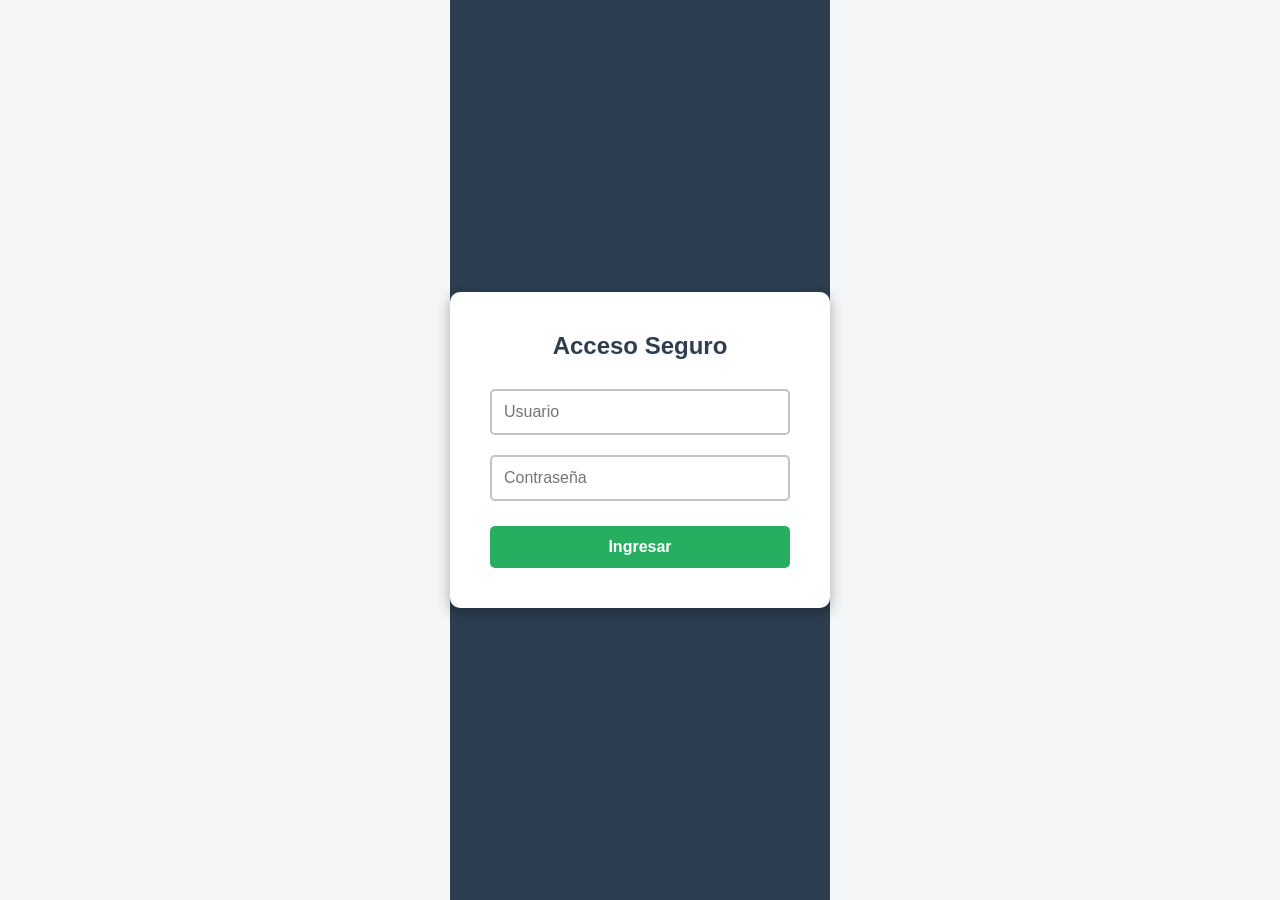
==== admin.html @ df9863d2 "Conectando mi carpeta local por consola" ====
<!DOCTYPE html>
<html lang="es">
<head>
    <meta charset="UTF-8">
    <title>Bingo Virtual - Administrador</title>
    <link rel="stylesheet" href="estilos.css">
    
    <style>
        body { margin: 0; padding: 0; font-family: Arial, sans-serif; background-color: #f4f6f7; }
        
        #pantalla-login { 
            display: flex; flex-direction: column; align-items: center; justify-content: center; 
            height: 100vh; background-color: #2c3e50; 
        }
        .caja-login { 
            background: white; padding: 40px; border-radius: 10px; 
            box-shadow: 0 4px 15px rgba(0,0,0,0.3); text-align: center; width: 300px; 
        }
        .caja-login input { 
            width: 100%; padding: 12px; margin: 10px 0; border: 2px solid #bdc3c7; 
            border-radius: 5px; box-sizing: border-box; font-size: 16px; 
        }
        .caja-login button { 
            width: 100%; padding: 12px; background-color: #27ae60; color: white; 
            border: none; border-radius: 5px; font-weight: bold; font-size: 16px; 
            cursor: pointer; margin-top: 15px; 
        }
        .caja-login button:hover { background-color: #2ecc71; }

        #pantalla-menu { 
            display: none; height: 100vh; position: relative; background-color: #ecf0f1; 
        }
        .btn-cerrar-sesion { 
            position: absolute; top: 20px; right: 20px; background-color: #e74c3c; 
            color: white; padding: 10px 20px; border: none; border-radius: 5px; 
            font-weight: bold; cursor: pointer; font-size: 14px;
        }
        .btn-cerrar-sesion:hover { background-color: #c0392b; }
        
        .contenedor-botones-medio { 
            display: flex; flex-direction: column; align-items: center; justify-content: center; height: 100%; gap: 20px; 
        }
        .btn-menu { 
            background-color: #3498db; color: white; padding: 15px 30px; 
            font-size: 1.2em; font-weight: bold; border: none; border-radius: 8px; cursor: pointer; width: 300px; transition: 0.2s; 
        }
        .btn-menu:hover { background-color: #2980b9; transform: scale(1.05); }
        .btn-juego { background-color: #27ae60; }
        .btn-juego:hover { background-color: #219653; }
        
        #pantalla-admin { display: none; padding: 20px; position: relative; }
        .btn-volver { 
            position: absolute; top: 20px; left: 20px; background-color: #95a5a6; 
            color: white; padding: 10px 20px; border: none; border-radius: 5px; font-weight: bold; cursor: pointer; 
        }
        .btn-volver:hover { background-color: #7f8c8d; }

        #pantalla-accesos { display: none; padding: 20px; position: relative; min-height: 100vh; }
        .btn-agregar-jugador {
            background: #27ae60; color: white; border: none; padding: 15px 30px; 
            font-size: 1.2em; border-radius: 8px; cursor: pointer; font-weight: bold;
            box-shadow: 0 4px 6px rgba(0,0,0,0.1); transition: 0.2s;
        }
        .btn-agregar-jugador:hover { background: #219653; transform: translateY(-2px); }
        
        .cuadro-jugador {
            background: white; padding: 20px; border-radius: 8px; 
            box-shadow: 0 2px 5px rgba(0,0,0,0.1); text-align: center; 
            min-width: 120px; border-top: 5px solid #3498db;
        }

        #pantalla-nuevo-pase { 
            display: none; flex-direction: column; align-items: center; justify-content: center;
            min-height: 100vh; background-color: #2c3e50;
        }
    </style>
</head>
<body>

    <div id="pantalla-login">
        <div class="caja-login">
            <h2 style="color: #2c3e50; margin-top: 0;">Acceso Seguro</h2>
            <input type="text" id="input-usuario" placeholder="Usuario">
            <input type="password" id="input-clave" placeholder="Contraseña">
            <button onclick="verificarLogin()">Ingresar</button>
            <p id="mensaje-error" style="color: #e74c3c; display: none; font-weight: bold; font-size: 0.9em; margin-top: 15px;">❌ Usuario o contraseña incorrectos</p>
        </div>
    </div>

    <div id="pantalla-menu">
        <button class="btn-cerrar-sesion" onclick="cerrarSesion()">Cerrar Sesión</button>
        <div class="contenedor-botones-medio">
            <h1 style="color: #2c3e50; margin-bottom: 20px;">Panel de Administración</h1>
            <button class="btn-menu" onclick="irGenerarAccesos()">Generar Accesos</button>
            <button class="btn-menu btn-juego" onclick="comenzarJuego()">Comenzar Juego</button>
        </div>
    </div>

    <div id="pantalla-admin">
        <button class="btn-volver" onclick="volverAlMenuDesde('pantalla-admin')">⬅ Volver al Menú</button>
        <button class="btn-cerrar-sesion" onclick="cerrarSesion()">Cerrar Sesión</button>
        <h1 style="text-align: center; margin-top: 50px;">Control del Bingo</h1>
        <!-- NUEVO: SELECTOR DE MODO DE JUEGO -->
<div style="text-align: center; margin-bottom: 20px;">
    <label for="selector-modo" style="font-weight: bold; font-size: 1.2em; color: #2c3e50;">Modo de Juego:</label>
    <select id="selector-modo" style="padding: 10px; font-size: 1.1em; border-radius: 5px; border: 2px solid #bdc3c7; margin-left: 10px;">
        <option value="quina">Quina (Líneas normales)</option>
        <option value="quina_loca">Quina Loca (Centro bloqueado)</option>
        <option value="tabla_completa">Tabla Completa (Cartón lleno)</option>
    </select>
    <button onclick="cambiarModoJuego()" style="background: #8e44ad; color: white; border: none; padding: 10px 20px; font-size: 1.1em; border-radius: 5px; cursor: pointer; font-weight: bold; margin-left: 10px; transition: 0.2s;">Aplicar Modo</button>
</div>
       <div class="controles-admin" style="display: flex; justify-content: center; align-items: flex-start; margin-bottom: 20px; gap: 15px; flex-wrap: wrap;">
            
            <!-- NUEVA: TÓMBOLA AUTOMÁTICA -->
            <div style="display: flex; flex-direction: column; gap: 10px; padding-right: 15px; border-right: 2px solid #bdc3c7;">
                <button id="btn-toggle-tombola" class="btn-control" style="background: #f39c12; color: white;">Tómbola: APAGADA</button>
                <button id="btn-girar-tombola" class="btn-control" style="background: #8e44ad; color: white; display: none; font-size: 1.1em; font-weight: bold; box-shadow: 0 4px 6px rgba(0,0,0,0.2);">🎲 Extraer Bola</button>
            </div>

            <!-- Botones existentes -->
            <button id="btn-editar" class="btn-control btn-editar">Modo Edición: APAGADO</button>
            <button id="btn-reset" class="btn-control btn-reset">Reiniciar Partida</button>
        </div>
        
        <div id="tablero-admin" class="tablero-admin" style="margin: 0 auto;"></div>

        <!-- NUEVO: VISOR DE LA ÚLTIMA BOLA EXTRAÍDA -->
        <div style="text-align: center; margin-top: 30px; padding-bottom: 50px;">
            <h3 id="titulo-ultima-bola" style="color: #2c3e50; margin-bottom: 10px; display: none;">Última Bola Extraída:</h3>
            <div id="display-tombola" style="font-size: 6em; font-weight: 900; color: #e74c3c; text-shadow: 2px 2px 5px rgba(0,0,0,0.2); transition: transform 0.2s ease-in-out;"></div>
        </div>
    </div>

    <div id="pantalla-accesos">
        <button class="btn-volver" onclick="volverAlMenuDesde('pantalla-accesos')">⬅ Volver al Menú</button>
        <button class="btn-cerrar-sesion" onclick="cerrarSesion()">Cerrar Sesión</button>
        
        <h1 style="text-align: center; margin-top: 50px; color: #2c3e50;">Gestión de Jugadores</h1>
        
        <!-- BOTONES DE GESTIÓN -->
        <div style="text-align: center; margin-bottom: 30px; display: flex; justify-content: center; gap: 20px;">
            <button class="btn-agregar-jugador" onclick="crearNuevoJugador()">➕ Agregar Jugador</button>
            <button class="btn-agregar-jugador" style="background: #e74c3c;" onclick="borrarTodosLosPases()">🗑️ Borrar Todos</button>
        </div>

        <div id="lista-jugadores" style="display: flex; flex-wrap: wrap; gap: 15px; justify-content: center; max-width: 900px; margin: 0 auto;">
            <!-- Cuadros dinámicos -->
        </div>
    </div>

    <div id="pantalla-nuevo-pase">
        <div style="background: white; padding: 40px; border-radius: 10px; text-align: center; box-shadow: 0 4px 15px rgba(0,0,0,0.5);">
            <h2 style="margin-top: 0; color: #2c3e50;">Entrada Generada</h2>
            <img id="imagen-qr" src="" alt="Código QR" style="width: 250px; height: 250px; border: 2px solid #ecf0f1; border-radius: 10px; margin: 20px 0;">
            <h3 style="margin: 0; color: #7f8c8d;">Código Manual:</h3>
            <p id="texto-codigo" style="font-size: 2.5em; font-weight: bold; margin: 10px 0; color: #e74c3c; letter-spacing: 2px;">XXXXXX</p>
            <button onclick="volverAListaJugadores()" style="background: #3498db; color: white; border: none; padding: 12px 25px; font-size: 1.1em; border-radius: 5px; cursor: pointer; font-weight: bold; width: 100%; margin-top: 20px;">⬅ Atrás</button>
        </div>
    </div>

    <script>
        let contadorJugadores = 0;


        // --- NUEVO: Soporte para la tecla Enter en el login ---
document.getElementById('input-usuario').addEventListener('keypress', function(event) {
    if (event.key === 'Enter') verificarLogin();
});

document.getElementById('input-clave').addEventListener('keypress', function(event) {
    if (event.key === 'Enter') verificarLogin();
});

        // --- NUEVA LÓGICA DE SESIÓN SEGURA ---
        function verificarLogin() {
            const usuario = document.getElementById('input-usuario').value;
            const clave = document.getElementById('input-clave').value;
            if (usuario === "Usuario1" && clave === "Usuario2") {
                // Guardamos la sesión temporalmente en el navegador
                sessionStorage.setItem("adminLogueado", "true");
                
                document.getElementById('pantalla-login').style.display = "none";
                document.getElementById('pantalla-menu').style.display = "block";
                document.getElementById('mensaje-error').style.display = "none";
            } else {
                document.getElementById('mensaje-error').style.display = "block";
            }
        }

        function cerrarSesion() {
            // Destruimos la sesión por completo
            sessionStorage.removeItem("adminLogueado");
            
            document.getElementById('pantalla-menu').style.display = "none";
            document.getElementById('pantalla-admin').style.display = "none";
            document.getElementById('pantalla-accesos').style.display = "none";
            document.getElementById('pantalla-nuevo-pase').style.display = "none";
            
            document.getElementById('input-usuario').value = "";
            document.getElementById('input-clave').value = "";
            document.getElementById('pantalla-login').style.display = "flex";
        }

        function volverAlMenuDesde(pantallaActual) {
            document.getElementById(pantallaActual).style.display = "none";
            document.getElementById('pantalla-menu').style.display = "block";
            sessionStorage.setItem("pantallaActual", "pantalla-menu"); // Guarda que volvió al menú
        }

        function irGenerarAccesos() {
            document.getElementById('pantalla-menu').style.display = "none";
            document.getElementById('pantalla-accesos').style.display = "block";
            sessionStorage.setItem("pantallaActual", "pantalla-accesos"); // Guarda que entró a pases
        }

        function comenzarJuego() {
            document.getElementById('pantalla-menu').style.display = "none";
            document.getElementById('pantalla-admin').style.display = "block";
            sessionStorage.setItem("pantallaActual", "pantalla-admin"); // Guarda que entró al tablero
        }

        // --- RECUPERAR DATOS Y PANTALLA AL RECARGAR (F5) ---
        window.onload = async function() {
            if (sessionStorage.getItem("adminLogueado") === "true") {
                document.getElementById('pantalla-login').style.display = "none";
                
                const pantallaGuardada = sessionStorage.getItem("pantallaActual") || "pantalla-menu";
                
                document.getElementById('pantalla-menu').style.display = "none";
                document.getElementById('pantalla-admin').style.display = "none";
                document.getElementById('pantalla-accesos').style.display = "none";
                document.getElementById('pantalla-nuevo-pase').style.display = "none";
                
                document.getElementById(pantallaGuardada).style.display = "block";
                
                try {
                    // 1. Recuperar el estado de las bolas sacadas
                    const respuestaEstado = await fetch('https://bingo-servidor-djow.onrender.com/estado');
                    const datosEstado = await respuestaEstado.json();
                    
                    document.getElementById('selector-modo').value = datosEstado.modo;
                    
                    // Usamos un pequeño retraso (100ms) para garantizar que los botones ya existen antes de pintarlos
                    setTimeout(() => {
                        const botonesBola = document.querySelectorAll('.btn-bola');
                        datosEstado.bolas.forEach(bolaSacada => {
                            botonesBola.forEach(btn => {
                                if(btn.textContent === bolaSacada) {
                                    btn.classList.add('sacada');
                                }
                            });
                        });

                        // Recuperar la bola gigante de la Tómbola
                        if (datosEstado.bolas.length > 0) {
                            document.getElementById('titulo-ultima-bola').style.display = "block";
                            document.getElementById('display-tombola').textContent = datosEstado.bolas[datosEstado.bolas.length - 1];
                        }
                    }, 100);

                    // 2. Recuperar la lista de jugadores generados
                    const respuestaPases = await fetch('https://bingo-servidor-djow.onrender.com/pases');
                    const datosPases = await respuestaPases.json();
                    
                    const lista = document.getElementById('lista-jugadores');
                    if (lista) {
                        lista.innerHTML = ''; // Limpiamos la pantalla por si acaso
                        contadorJugadores = 0; // Reiniciamos el conteo
                        
                        // Volvemos a dibujar cada cuadro de jugador
                        datosPases.pases.forEach(token => {
                            contadorJugadores++;
                            const cuadro = document.createElement('div');
                            cuadro.className = 'cuadro-jugador';
                            cuadro.innerHTML = `<h3 style="margin: 0; color: #2c3e50;">Jugador ${contadorJugadores}</h3>
                                                <p style="margin: 10px 0 0 0; font-weight: bold; color: #e74c3c;">${token}</p>`;
                            lista.appendChild(cuadro);
                        });
                    }

                } catch (error) {
                    console.error("No se pudo cargar el estado previo del servidor");
                }
            }
        };

        async function cambiarModoJuego() {
            const nuevoModo = document.getElementById('selector-modo').value;
            const textoModo = document.getElementById('selector-modo').options[document.getElementById('selector-modo').selectedIndex].text;
            
            // Agregamos una confirmación para evitar toques accidentales
            if(confirm(`¿Estás seguro de cambiar el modo a "${textoModo}"? Esto reiniciará la partida actual para todos.`)) {
                try {
                    // 1. Cambiamos el modo de juego en el servidor
                    await fetch(`https://bingo-servidor-djow.onrender.com/cambiar-modo/${nuevoModo}`);
                    
                    // 2. Inmediatamente después, disparamos el reinicio de las bolas
                    await fetch('https://bingo-servidor-djow.onrender.com/reset');
                    
                    // 3. Limpiamos visualmente los botones azules de tu panel de administrador
                    document.querySelectorAll('.btn-bola').forEach(btn => {
                        btn.classList.remove('sacada');
                    });
                    
                } catch (error) {
                    alert("Hubo un error al cambiar el modo.");
                }
            }
        }

        async function crearNuevoJugador() {
            try {
                const respuesta = await fetch('https://bingo-servidor-djow.onrender.com/crear-pase');
                const datos = await respuesta.json();
                const token = datos.token;

                contadorJugadores++;

                const lista = document.getElementById('lista-jugadores');
                const cuadro = document.createElement('div');
                cuadro.className = 'cuadro-jugador';
                cuadro.innerHTML = `<h3 style="margin: 0; color: #2c3e50;">Jugador ${contadorJugadores}</h3>
                                    <p style="margin: 10px 0 0 0; font-weight: bold; color: #e74c3c;">${token}</p>`;
                lista.appendChild(cuadro);

                document.getElementById('imagen-qr').src = `https://bingo-servidor-djow.onrender.com/ver-qr/${token}`;
                document.getElementById('texto-codigo').textContent = token;

                document.getElementById('pantalla-accesos').style.display = "none";
                document.getElementById('pantalla-nuevo-pase').style.display = "flex";
            } catch (error) {
                console.error("Error generando pase:", error);
                alert("Hubo un error de conexión con Python.");
            }
        }

        // --- NUEVA FUNCIÓN PARA BORRAR TODOS LOS JUGADORES ---
        async function borrarTodosLosPases() {
            if(confirm("¿Seguro que quieres borrar todos los jugadores? Sus códigos ya no servirán.")) {
                try {
                    await fetch('https://bingo-servidor-djow.onrender.com/borrar-pases');
                    document.getElementById('lista-jugadores').innerHTML = ''; // Limpiamos la pantalla
                    contadorJugadores = 0; // Reiniciamos el conteo
                } catch (error) {
                    console.error("Error borrando pases:", error);
                }
            }
        }

        function volverAListaJugadores() {
            document.getElementById('pantalla-nuevo-pase').style.display = "none";
            document.getElementById('pantalla-accesos').style.display = "block";
        }

       // --- LÓGICA DEL JUEGO BINGO ---
        const tableroAdmin = document.getElementById('tablero-admin');
        const letras = ['B', 'I', 'N', 'G', 'O'];
        let modoEdicion = false;

        document.getElementById('btn-editar').onclick = function() {
            modoEdicion = !modoEdicion;
            this.textContent = modoEdicion ? "Modo Edición: ENCENDIDO" : "Modo Edición: APAGADO";
            this.classList.toggle('activo');
        };

        document.getElementById('btn-reset').onclick = async function() {
            if(confirm("¿Seguro que quieres reiniciar la partida? Esto solo limpiará las bolas, los jugadores mantendrán sus cartones.")) {
                await fetch('https://bingo-servidor-djow.onrender.com/reset');
                
                document.querySelectorAll('.btn-bola').forEach(btn => {
                    btn.classList.remove('sacada');
                });

                // Limpiar el visor de la bola gigante
                document.getElementById('titulo-ultima-bola').style.display = "none";
                document.getElementById('display-tombola').textContent = "";
            }
        };

        for (let i = 0; i < 5; i++) {
            const letra = letras[i];
            for (let j = 1; j <= 15; j++) {
                const bola = letra + ((i * 15) + j); 
                const boton = document.createElement('button');
                boton.className = 'btn-bola';
                boton.textContent = bola;

                boton.onclick = async function() {
                    if (modoEdicion) {
                        if (!boton.classList.contains('sacada')) return; 
                        await fetch(`https://bingo-servidor-djow.onrender.com/deshacer-bola/${bola}`);
                        boton.classList.remove('sacada');
                        
                        // Si deshace una bola, limpiamos la pantalla gigante por precaución
                        document.getElementById('titulo-ultima-bola').style.display = "none";
                        document.getElementById('display-tombola').textContent = "";
                    } else {
                        if (boton.classList.contains('sacada')) return;
                        await fetch(`https://bingo-servidor-djow.onrender.com/sacar-bola/${bola}`);
                        boton.classList.add('sacada');

                        // Mostrar número en tamaño gigante abajo
                        document.getElementById('titulo-ultima-bola').style.display = "block";
                        document.getElementById('display-tombola').textContent = bola;
                        document.getElementById('display-tombola').style.transform = "scale(1.3)";
                        setTimeout(() => { document.getElementById('display-tombola').style.transform = "scale(1)"; }, 200);
                    }
                };
                tableroAdmin.appendChild(boton);
            }
        }

        // --- NUEVA LÓGICA DE TÓMBOLA AUTOMÁTICA ---
        let tombolaActiva = false;
        const btnToggleTombola = document.getElementById('btn-toggle-tombola');
        const btnGirarTombola = document.getElementById('btn-girar-tombola');

        btnToggleTombola.onclick = function() {
            tombolaActiva = !tombolaActiva;
            if (tombolaActiva) {
                btnToggleTombola.textContent = "Tómbola: ENCENDIDA";
                btnToggleTombola.style.background = "#27ae60"; 
                btnGirarTombola.style.display = "block";
            } else {
                btnToggleTombola.textContent = "Tómbola: APAGADA";
                btnToggleTombola.style.background = "#f39c12"; 
                btnGirarTombola.style.display = "none";
            }
        };

        btnGirarTombola.onclick = function() {
            if (modoEdicion) {
                alert("Debes apagar el Modo Edición para extraer bolas de forma automática.");
                return;
            }

            // 1. Encontrar todas las bolas que NO han sido sacadas todavía
            const bolasDisponibles = Array.from(document.querySelectorAll('.btn-bola')).filter(btn => !btn.classList.contains('sacada'));

            if (bolasDisponibles.length === 0) {
                alert("¡El tablero está lleno, ya salieron todas las bolas!");
                return;
            }

            // 2. Elegir una al azar (como una máquina real)
            const indiceAleatorio = Math.floor(Math.random() * bolasDisponibles.length);
            const botonGanador = bolasDisponibles[indiceAleatorio];
            
            // 3. Forzar el "clic" en el botón para que se pinte de azul y envíe el aviso a los jugadores
            botonGanador.click(); 
        };

    </script>
</body>
</html>
---- estilos.css ----
body {
    font-family: Arial, sans-serif;
    display: flex;
    flex-direction: column;
    align-items: center;
    background-color: #f4f4f9;
}

h1 {
    color: #333;
}

.historial {
    display: flex;
    gap: 10px;
    margin-bottom: 20px;
}

.bola-historial {
    width: 40px;
    height: 40px;
    border-radius: 50%;
    background-color: #ff4757;
    color: white;
    display: flex;
    justify-content: center;
    align-items: center;
    font-weight: bold;
}

.carton-bingo {
    display: grid;
    grid-template-columns: repeat(5, 1fr);
    gap: 5px;
    background-color: #2f3542;
    padding: 10px;
    border-radius: 10px;
    width: 90vw;
    max-width: 400px;
}

.letra-cabecera {
    background-color: #eccc68;
    color: #2f3542;
    font-weight: bold;
    font-size: 1.5em;
    text-align: center;
    padding: 10px 0;
    border-radius: 5px;
}

.casilla {
    background-color: white;
    aspect-ratio: 1 / 1;
    display: flex;
    justify-content: center;
    align-items: center;
    font-size: 1.2em;
    font-weight: bold;
    border-radius: 5px;
    cursor: pointer;
    box-shadow: 0 2px 4px rgba(0,0,0,0.1);
}

.libre {
    background-color: #ffa502;
    color: white;
    font-size: 0.9em;
}

.marcada {
    background-color: #2ed573;
    color: white;
}



/* --- ESTILOS DEL ADMINISTRADOR --- */
.tablero-admin {
    display: grid;
    grid-template-columns: repeat(15, 1fr);
    gap: 5px;
    margin-top: 20px;
    max-width: 900px;
}

.btn-bola {
    padding: 10px 5px;
    font-size: 1em;
    font-weight: bold;
    background-color: #3498db;
    color: white;
    border: none;
    border-radius: 5px;
    cursor: pointer;
    transition: background-color 0.2s;
}

.btn-bola:hover {
    background-color: #2980b9;
}

/* Cuando el admin ya sacó esta bola */
.btn-bola.sacada {
    background-color: #95a5a6;
    cursor: not-allowed;
    opacity: 0.5;
}
.controles-admin {
    display: flex;
    gap: 15px;
    margin-bottom: 20px;
}

.btn-control {
    padding: 10px 20px;
    font-size: 1.1em;
    font-weight: bold;
    border: none;
    border-radius: 5px;
    cursor: pointer;
}

.btn-editar { background-color: #f39c12; color: white; }
.btn-editar.activo { background-color: #e67e22; border: 3px solid #d35400; }
.btn-reset { background-color: #e74c3c; color: white; }

/* NUEVO: Estilo para resaltar la última bola sacada */
.ultima-bola {
    background-color: #f1c40f !important; /* Color dorado */
    color: #2c3e50 !important; /* Número oscuro para que resalte */
    transform: scale(1.3) !important; /* 30% más grande */
    box-shadow: 0 0 15px rgba(241, 196, 15, 0.9); /* Resplandor */
    border: 2px solid white;
    z-index: 10;
    font-weight: 900;
    transition: all 0.3s ease;
}
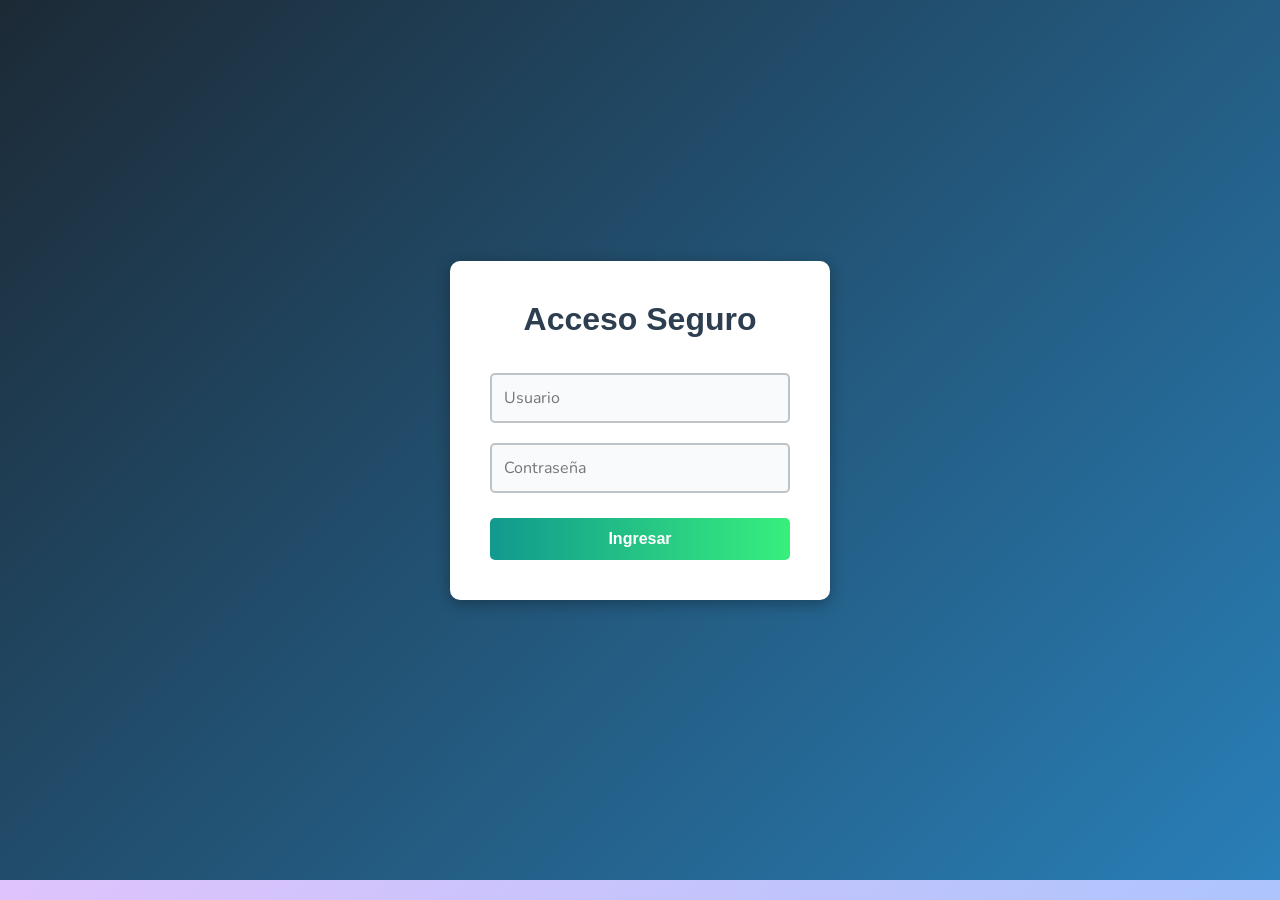
==== commit dcb67d69: "Mejora en el tamaño y contorno de la última bola" ====
--- a/admin.html
+++ b/admin.html
@@ -4,6 +4,8 @@
     <meta charset="UTF-8">
     <title>Bingo Virtual - Administrador</title>
     <link rel="stylesheet" href="estilos.css">
+
+    <script src="https://cdn.jsdelivr.net/npm/sweetalert2@11"></script>
     
     <style>
         body { margin: 0; padding: 0; font-family: Arial, sans-serif; background-color: #f4f6f7; }
@@ -160,26 +162,14 @@
     </div>
 
     <script>
+
         let contadorJugadores = 0;
 
-
-        // --- NUEVO: Soporte para la tecla Enter en el login ---
-document.getElementById('input-usuario').addEventListener('keypress', function(event) {
-    if (event.key === 'Enter') verificarLogin();
-});
-
-document.getElementById('input-clave').addEventListener('keypress', function(event) {
-    if (event.key === 'Enter') verificarLogin();
-});
-
-        // --- NUEVA LÓGICA DE SESIÓN SEGURA ---
         function verificarLogin() {
             const usuario = document.getElementById('input-usuario').value;
             const clave = document.getElementById('input-clave').value;
             if (usuario === "Usuario1" && clave === "Usuario2") {
-                // Guardamos la sesión temporalmente en el navegador
                 sessionStorage.setItem("adminLogueado", "true");
-                
                 document.getElementById('pantalla-login').style.display = "none";
                 document.getElementById('pantalla-menu').style.display = "block";
                 document.getElementById('mensaje-error').style.display = "none";
@@ -188,15 +178,21 @@
             }
         }
 
+        // Soporte para la tecla Enter en el login
+        document.getElementById('input-usuario').addEventListener('keypress', function(event) {
+            if (event.key === 'Enter') verificarLogin();
+        });
+
+        document.getElementById('input-clave').addEventListener('keypress', function(event) {
+            if (event.key === 'Enter') verificarLogin();
+        });
+
         function cerrarSesion() {
-            // Destruimos la sesión por completo
             sessionStorage.removeItem("adminLogueado");
-            
             document.getElementById('pantalla-menu').style.display = "none";
             document.getElementById('pantalla-admin').style.display = "none";
             document.getElementById('pantalla-accesos').style.display = "none";
             document.getElementById('pantalla-nuevo-pase').style.display = "none";
-            
             document.getElementById('input-usuario').value = "";
             document.getElementById('input-clave').value = "";
             document.getElementById('pantalla-login').style.display = "flex";
@@ -205,43 +201,37 @@
         function volverAlMenuDesde(pantallaActual) {
             document.getElementById(pantallaActual).style.display = "none";
             document.getElementById('pantalla-menu').style.display = "block";
-            sessionStorage.setItem("pantallaActual", "pantalla-menu"); // Guarda que volvió al menú
+            sessionStorage.setItem("pantallaActual", "pantalla-menu"); 
         }
 
         function irGenerarAccesos() {
             document.getElementById('pantalla-menu').style.display = "none";
             document.getElementById('pantalla-accesos').style.display = "block";
-            sessionStorage.setItem("pantallaActual", "pantalla-accesos"); // Guarda que entró a pases
+            sessionStorage.setItem("pantallaActual", "pantalla-accesos"); 
         }
 
         function comenzarJuego() {
             document.getElementById('pantalla-menu').style.display = "none";
             document.getElementById('pantalla-admin').style.display = "block";
-            sessionStorage.setItem("pantallaActual", "pantalla-admin"); // Guarda que entró al tablero
-        }
-
-        // --- RECUPERAR DATOS Y PANTALLA AL RECARGAR (F5) ---
+            sessionStorage.setItem("pantallaActual", "pantalla-admin"); 
+        }
+
         window.onload = async function() {
             if (sessionStorage.getItem("adminLogueado") === "true") {
                 document.getElementById('pantalla-login').style.display = "none";
-                
                 const pantallaGuardada = sessionStorage.getItem("pantallaActual") || "pantalla-menu";
-                
                 document.getElementById('pantalla-menu').style.display = "none";
                 document.getElementById('pantalla-admin').style.display = "none";
                 document.getElementById('pantalla-accesos').style.display = "none";
                 document.getElementById('pantalla-nuevo-pase').style.display = "none";
-                
                 document.getElementById(pantallaGuardada).style.display = "block";
                 
                 try {
-                    // 1. Recuperar el estado de las bolas sacadas
                     const respuestaEstado = await fetch('https://bingo-servidor-djow.onrender.com/estado');
                     const datosEstado = await respuestaEstado.json();
                     
                     document.getElementById('selector-modo').value = datosEstado.modo;
                     
-                    // Usamos un pequeño retraso (100ms) para garantizar que los botones ya existen antes de pintarlos
                     setTimeout(() => {
                         const botonesBola = document.querySelectorAll('.btn-bola');
                         datosEstado.bolas.forEach(bolaSacada => {
@@ -251,24 +241,19 @@
                                 }
                             });
                         });
-
-                        // Recuperar la bola gigante de la Tómbola
                         if (datosEstado.bolas.length > 0) {
                             document.getElementById('titulo-ultima-bola').style.display = "block";
                             document.getElementById('display-tombola').textContent = datosEstado.bolas[datosEstado.bolas.length - 1];
                         }
                     }, 100);
 
-                    // 2. Recuperar la lista de jugadores generados
                     const respuestaPases = await fetch('https://bingo-servidor-djow.onrender.com/pases');
                     const datosPases = await respuestaPases.json();
                     
                     const lista = document.getElementById('lista-jugadores');
                     if (lista) {
-                        lista.innerHTML = ''; // Limpiamos la pantalla por si acaso
-                        contadorJugadores = 0; // Reiniciamos el conteo
-                        
-                        // Volvemos a dibujar cada cuadro de jugador
+                        lista.innerHTML = ''; 
+                        contadorJugadores = 0; 
                         datosPases.pases.forEach(token => {
                             contadorJugadores++;
                             const cuadro = document.createElement('div');
@@ -278,35 +263,38 @@
                             lista.appendChild(cuadro);
                         });
                     }
-
                 } catch (error) {
                     console.error("No se pudo cargar el estado previo del servidor");
                 }
             }
         };
 
+        // --- ACTUALIZADO: CAMBIAR MODO CON SWEETALERT ---
         async function cambiarModoJuego() {
             const nuevoModo = document.getElementById('selector-modo').value;
             const textoModo = document.getElementById('selector-modo').options[document.getElementById('selector-modo').selectedIndex].text;
             
-            // Agregamos una confirmación para evitar toques accidentales
-            if(confirm(`¿Estás seguro de cambiar el modo a "${textoModo}"? Esto reiniciará la partida actual para todos.`)) {
-                try {
-                    // 1. Cambiamos el modo de juego en el servidor
-                    await fetch(`https://bingo-servidor-djow.onrender.com/cambiar-modo/${nuevoModo}`);
-                    
-                    // 2. Inmediatamente después, disparamos el reinicio de las bolas
-                    await fetch('https://bingo-servidor-djow.onrender.com/reset');
-                    
-                    // 3. Limpiamos visualmente los botones azules de tu panel de administrador
-                    document.querySelectorAll('.btn-bola').forEach(btn => {
-                        btn.classList.remove('sacada');
-                    });
-                    
-                } catch (error) {
-                    alert("Hubo un error al cambiar el modo.");
+            Swal.fire({
+                title: '¿Cambiar reglas?',
+                text: `¿Estás seguro de cambiar el modo a "${textoModo}"? Esto reiniciará la partida actual para todos.`,
+                icon: 'warning',
+                showCancelButton: true,
+                confirmButtonColor: '#8e44ad',
+                cancelButtonColor: '#7f8c8d',
+                confirmButtonText: 'Sí, cambiar',
+                cancelButtonText: 'Cancelar'
+            }).then(async (result) => {
+                if (result.isConfirmed) {
+                    try {
+                        await fetch(`https://bingo-servidor-djow.onrender.com/cambiar-modo/${nuevoModo}`);
+                        await fetch('https://bingo-servidor-djow.onrender.com/reset');
+                        document.querySelectorAll('.btn-bola').forEach(btn => btn.classList.remove('sacada'));
+                        Swal.fire('¡Modo Aplicado!', 'El juego se ha reiniciado con las nuevas reglas.', 'success');
+                    } catch (error) {
+                        Swal.fire('Error', 'Hubo un problema al cambiar el modo.', 'error');
+                    }
                 }
-            }
+            });
         }
 
         async function crearNuevoJugador() {
@@ -316,7 +304,6 @@
                 const token = datos.token;
 
                 contadorJugadores++;
-
                 const lista = document.getElementById('lista-jugadores');
                 const cuadro = document.createElement('div');
                 cuadro.className = 'cuadro-jugador';
@@ -330,22 +317,33 @@
                 document.getElementById('pantalla-accesos').style.display = "none";
                 document.getElementById('pantalla-nuevo-pase').style.display = "flex";
             } catch (error) {
-                console.error("Error generando pase:", error);
-                alert("Hubo un error de conexión con Python.");
-            }
-        }
-
-        // --- NUEVA FUNCIÓN PARA BORRAR TODOS LOS JUGADORES ---
+                Swal.fire('Error de Conexión', 'Hubo un error al generar el pase en el servidor.', 'error');
+            }
+        }
+
+        // --- ACTUALIZADO: BORRAR JUGADORES CON SWEETALERT ---
         async function borrarTodosLosPases() {
-            if(confirm("¿Seguro que quieres borrar todos los jugadores? Sus códigos ya no servirán.")) {
-                try {
-                    await fetch('https://bingo-servidor-djow.onrender.com/borrar-pases');
-                    document.getElementById('lista-jugadores').innerHTML = ''; // Limpiamos la pantalla
-                    contadorJugadores = 0; // Reiniciamos el conteo
-                } catch (error) {
-                    console.error("Error borrando pases:", error);
+            Swal.fire({
+                title: '¿Borrar todos los jugadores?',
+                text: "Sus códigos ya no servirán y serán expulsados del juego.",
+                icon: 'error',
+                showCancelButton: true,
+                confirmButtonColor: '#e74c3c',
+                cancelButtonColor: '#7f8c8d',
+                confirmButtonText: 'Sí, borrarlos',
+                cancelButtonText: 'Cancelar'
+            }).then(async (result) => {
+                if (result.isConfirmed) {
+                    try {
+                        await fetch('https://bingo-servidor-djow.onrender.com/borrar-pases');
+                        document.getElementById('lista-jugadores').innerHTML = ''; 
+                        contadorJugadores = 0; 
+                        Swal.fire('Eliminados', 'Todos los jugadores han sido borrados.', 'success');
+                    } catch (error) {
+                        Swal.fire('Error', 'No se pudieron borrar los jugadores.', 'error');
+                    }
                 }
-            }
+            });
         }
 
         function volverAListaJugadores() {
@@ -353,7 +351,6 @@
             document.getElementById('pantalla-accesos').style.display = "block";
         }
 
-       // --- LÓGICA DEL JUEGO BINGO ---
         const tableroAdmin = document.getElementById('tablero-admin');
         const letras = ['B', 'I', 'N', 'G', 'O'];
         let modoEdicion = false;
@@ -364,18 +361,26 @@
             this.classList.toggle('activo');
         };
 
-        document.getElementById('btn-reset').onclick = async function() {
-            if(confirm("¿Seguro que quieres reiniciar la partida? Esto solo limpiará las bolas, los jugadores mantendrán sus cartones.")) {
-                await fetch('https://bingo-servidor-djow.onrender.com/reset');
-                
-                document.querySelectorAll('.btn-bola').forEach(btn => {
-                    btn.classList.remove('sacada');
-                });
-
-                // Limpiar el visor de la bola gigante
-                document.getElementById('titulo-ultima-bola').style.display = "none";
-                document.getElementById('display-tombola').textContent = "";
-            }
+        // --- ACTUALIZADO: REINICIAR PARTIDA CON SWEETALERT ---
+        document.getElementById('btn-reset').onclick = function() {
+            Swal.fire({
+                title: '¿Reiniciar la partida?',
+                text: "Esto limpiará todas las bolas, pero los jugadores conservarán sus cartones.",
+                icon: 'warning',
+                showCancelButton: true,
+                confirmButtonColor: '#e67e22',
+                cancelButtonColor: '#7f8c8d',
+                confirmButtonText: 'Sí, reiniciar',
+                cancelButtonText: 'Cancelar'
+            }).then(async (result) => {
+                if (result.isConfirmed) {
+                    await fetch('https://bingo-servidor-djow.onrender.com/reset');
+                    document.querySelectorAll('.btn-bola').forEach(btn => btn.classList.remove('sacada'));
+                    document.getElementById('titulo-ultima-bola').style.display = "none";
+                    document.getElementById('display-tombola').textContent = "";
+                    Swal.fire('¡Reiniciado!', 'El tablero de bolas está listo para una nueva partida.', 'success');
+                }
+            });
         };
 
         for (let i = 0; i < 5; i++) {
@@ -391,16 +396,12 @@
                         if (!boton.classList.contains('sacada')) return; 
                         await fetch(`https://bingo-servidor-djow.onrender.com/deshacer-bola/${bola}`);
                         boton.classList.remove('sacada');
-                        
-                        // Si deshace una bola, limpiamos la pantalla gigante por precaución
                         document.getElementById('titulo-ultima-bola').style.display = "none";
                         document.getElementById('display-tombola').textContent = "";
                     } else {
                         if (boton.classList.contains('sacada')) return;
                         await fetch(`https://bingo-servidor-djow.onrender.com/sacar-bola/${bola}`);
                         boton.classList.add('sacada');
-
-                        // Mostrar número en tamaño gigante abajo
                         document.getElementById('titulo-ultima-bola').style.display = "block";
                         document.getElementById('display-tombola').textContent = bola;
                         document.getElementById('display-tombola').style.transform = "scale(1.3)";
@@ -411,7 +412,6 @@
             }
         }
 
-        // --- NUEVA LÓGICA DE TÓMBOLA AUTOMÁTICA ---
         let tombolaActiva = false;
         const btnToggleTombola = document.getElementById('btn-toggle-tombola');
         const btnGirarTombola = document.getElementById('btn-girar-tombola');
@@ -429,25 +429,22 @@
             }
         };
 
+        // --- ACTUALIZADO: AVISOS DE TÓMBOLA CON SWEETALERT ---
         btnGirarTombola.onclick = function() {
             if (modoEdicion) {
-                alert("Debes apagar el Modo Edición para extraer bolas de forma automática.");
+                Swal.fire('Modo Edición Activo', 'Debes apagar el Modo Edición para extraer bolas de forma automática.', 'info');
                 return;
             }
 
-            // 1. Encontrar todas las bolas que NO han sido sacadas todavía
             const bolasDisponibles = Array.from(document.querySelectorAll('.btn-bola')).filter(btn => !btn.classList.contains('sacada'));
 
             if (bolasDisponibles.length === 0) {
-                alert("¡El tablero está lleno, ya salieron todas las bolas!");
+                Swal.fire('¡Tablero Lleno!', 'Ya han salido todas las bolas posibles.', 'warning');
                 return;
             }
 
-            // 2. Elegir una al azar (como una máquina real)
             const indiceAleatorio = Math.floor(Math.random() * bolasDisponibles.length);
             const botonGanador = bolasDisponibles[indiceAleatorio];
-            
-            // 3. Forzar el "clic" en el botón para que se pinte de azul y envíe el aviso a los jugadores
             botonGanador.click(); 
         };
 
--- a/estilos.css
+++ b/estilos.css
@@ -1,138 +1,165 @@
+@import url('https://fonts.googleapis.com/css2?family=Nunito:wght@400;700;900&display=swap');
+
+/* =========================================
+   FONDO GENERAL Y TÍTULOS
+========================================= */
 body {
-    font-family: Arial, sans-serif;
-    display: flex;
-    flex-direction: column;
-    align-items: center;
-    background-color: #f4f4f9;
+    margin: 0;
+    padding: 20px;
+    font-family: 'Nunito', Arial, sans-serif;
+    background: linear-gradient(135deg, #e0c3fc 0%, #8ec5fc 100%);
+    min-height: 100vh;
+    color: #2c3e50;
 }
 
 h1 {
-    color: #333;
+    text-align: center;
+    font-size: 3em;
+    font-weight: 900;
+    color: #2c3e50; 
+    margin-bottom: 20px;
+    text-shadow: none; 
 }
 
+/* =========================================
+   MODO JUGADOR: DISEÑO EXACTO A TU IMAGEN
+========================================= */
 .historial {
     display: flex;
+    justify-content: center;
+    align-items: center; /* Alinea las bolas perfectamente al centro */
     gap: 10px;
-    margin-bottom: 20px;
+    margin: 20px auto;
+    min-height: 60px;
 }
 
 .bola-historial {
-    width: 40px;
-    height: 40px;
+    width: 45px;
+    height: 45px;
+    background-color: #f85a63; 
+    color: white;
     border-radius: 50%;
-    background-color: #ff4757;
-    color: white;
     display: flex;
     justify-content: center;
     align-items: center;
+    font-size: 1.1em;
     font-weight: bold;
+    border: 2px solid transparent; 
+    box-sizing: border-box;
 }
 
-.carton-bingo {
+/* AQUÍ ESTÁ EL CAMBIO: Bola más grande y con contorno blanco */
+.bola-historial.ultima-bola {
+    background-color: #f1c40f; 
+    color: #2c3e50;
+    transform: scale(1.35); /* Escala aumentada para que sea más grande */
+    border: 3px solid #ffffff; /* Contorno blanco grueso */
+    box-shadow: 0 4px 8px rgba(0,0,0,0.3), 0 0 15px rgba(241, 196, 15, 0.8); /* Sombra para que resalte el blanco */
+}
+
+#tablero {
     display: grid;
     grid-template-columns: repeat(5, 1fr);
-    gap: 5px;
-    background-color: #2f3542;
-    padding: 10px;
+    gap: 6px;
+    background-color: #34404e; 
+    padding: 12px;
     border-radius: 10px;
-    width: 90vw;
-    max-width: 400px;
+    width: fit-content;
+    margin: 20px auto;
+    box-shadow: 0 10px 20px rgba(0,0,0,0.15);
 }
 
-.letra-cabecera {
-    background-color: #eccc68;
-    color: #2f3542;
-    font-weight: bold;
-    font-size: 1.5em;
-    text-align: center;
-    padding: 10px 0;
-    border-radius: 5px;
+#tablero div:nth-child(-n+5) {
+    background-color: #e3c467 !important; 
+    color: #2c3e50 !important;
+    font-size: 1.5em !important;
+    font-weight: 900 !important;
+    display: flex !important;
+    justify-content: center !important;
+    align-items: center !important;
+    width: 65px !important;
+    height: 60px !important;
+    border-radius: 5px !important;
+    border: none !important;
 }
 
 .casilla {
-    background-color: white;
-    aspect-ratio: 1 / 1;
+    background-color: #ffffff;
+    color: #1a252f;
+    font-size: 1.6em;
+    font-weight: 900;
     display: flex;
     justify-content: center;
     align-items: center;
-    font-size: 1.2em;
-    font-weight: bold;
+    width: 65px;
+    height: 65px;
     border-radius: 5px;
     cursor: pointer;
-    box-shadow: 0 2px 4px rgba(0,0,0,0.1);
+    border: none;
 }
 
-.libre {
-    background-color: #ffa502;
-    color: white;
-    font-size: 0.9em;
+.casilla.libre {
+    background-color: #2ecc71 !important; 
+    color: white !important;
+    font-size: 1em !important;
 }
 
-.marcada {
-    background-color: #2ed573;
-    color: white;
+.casilla.marcada {
+    background-color: #27ae60 !important; 
+    color: white !important; 
 }
 
+/* =========================================
+   MODO ADMIN: DISEÑO MODERNO
+========================================= */
+#pantalla-login { display: flex; flex-direction: column; align-items: center; justify-content: center; height: 100vh; margin: -20px; background: linear-gradient(135deg, #1c2833 0%, #2980b9 100%); }
+.caja-login { background: #ffffff; padding: 40px 30px; border-radius: 15px; box-shadow: 0 15px 35px rgba(0,0,0,0.3); text-align: center; width: 320px; }
+.caja-login h2 { color: #2c3e50; font-weight: 900; font-size: 2em; margin-top: 0; margin-bottom: 25px; }
+.caja-login input { width: 100%; padding: 15px; margin: 10px 0; border: 2px solid #e0e6ed; border-radius: 8px; box-sizing: border-box; font-size: 16px; font-family: 'Nunito', sans-serif; background-color: #f8fafc; }
+.caja-login button { width: 100%; padding: 15px; background: linear-gradient(to right, #11998e, #38ef7d); color: white; border: none; border-radius: 8px; font-weight: 800; font-size: 18px; cursor: pointer; margin-top: 20px; }
 
+.btn-cerrar-sesion { position: absolute; top: 20px; right: 20px; background-color: #e74c3c; color: white; padding: 10px 20px; border: none; border-radius: 5px; font-weight: bold; cursor: pointer; font-family: 'Nunito', sans-serif;}
+.btn-volver { position: absolute; top: 20px; left: 20px; background-color: #95a5a6; color: white; padding: 10px 20px; border: none; border-radius: 5px; font-weight: bold; cursor: pointer; font-family: 'Nunito', sans-serif;}
+.btn-menu { background-color: #3498db; color: white; padding: 15px 30px; font-size: 1.2em; font-weight: bold; border: none; border-radius: 8px; cursor: pointer; width: 300px; margin-bottom: 15px; font-family: 'Nunito', sans-serif;}
+.btn-juego { background-color: #27ae60; }
+.btn-agregar-jugador { background: #27ae60; color: white; border: none; padding: 15px 30px; font-size: 1.2em; border-radius: 8px; cursor: pointer; font-weight: bold; font-family: 'Nunito', sans-serif;}
 
-/* --- ESTILOS DEL ADMINISTRADOR --- */
+.controles-admin { margin-bottom: 20px; }
+.btn-control { padding: 10px 20px; border: none; border-radius: 5px; cursor: pointer; font-weight: bold; font-size: 14px; font-family: 'Nunito', sans-serif; }
+.btn-editar { background-color: #f39c12; color: white; }
+.btn-editar.activo { background-color: #d35400; }
+.btn-reset { background-color: #c0392b; color: white; }
+
 .tablero-admin {
     display: grid;
     grid-template-columns: repeat(15, 1fr);
-    gap: 5px;
-    margin-top: 20px;
+    gap: 6px;
+    background: rgba(255, 255, 255, 0.5);
+    padding: 20px;
+    border-radius: 10px;
     max-width: 900px;
+    margin: 0 auto;
+    box-shadow: 0 4px 15px rgba(0,0,0,0.1);
 }
 
 .btn-bola {
-    padding: 10px 5px;
+    background-color: white;
+    color: #2c3e50;
+    border: 2px solid #bdc3c7;
+    border-radius: 5px;
+    padding: 10px 0;
+    font-weight: bold;
     font-size: 1em;
-    font-weight: bold;
-    background-color: #3498db;
-    color: white;
-    border: none;
-    border-radius: 5px;
     cursor: pointer;
-    transition: background-color 0.2s;
+    font-family: 'Nunito', sans-serif;
 }
 
-.btn-bola:hover {
-    background-color: #2980b9;
-}
+.btn-bola:hover { background-color: #ecf0f1; }
+.btn-bola.sacada { background-color: #3498db; color: white; border-color: #2980b9; }
 
-/* Cuando el admin ya sacó esta bola */
-.btn-bola.sacada {
-    background-color: #95a5a6;
-    cursor: not-allowed;
-    opacity: 0.5;
-}
-.controles-admin {
-    display: flex;
-    gap: 15px;
-    margin-bottom: 20px;
-}
-
-.btn-control {
-    padding: 10px 20px;
-    font-size: 1.1em;
-    font-weight: bold;
-    border: none;
-    border-radius: 5px;
-    cursor: pointer;
-}
-
-.btn-editar { background-color: #f39c12; color: white; }
-.btn-editar.activo { background-color: #e67e22; border: 3px solid #d35400; }
-.btn-reset { background-color: #e74c3c; color: white; }
-
-/* NUEVO: Estilo para resaltar la última bola sacada */
-.ultima-bola {
-    background-color: #f1c40f !important; /* Color dorado */
-    color: #2c3e50 !important; /* Número oscuro para que resalte */
-    transform: scale(1.3) !important; /* 30% más grande */
-    box-shadow: 0 0 15px rgba(241, 196, 15, 0.9); /* Resplandor */
-    border: 2px solid white;
-    z-index: 10;
+#display-tombola {
+    font-size: 6em;
     font-weight: 900;
-    transition: all 0.3s ease;
+    color: #e74c3c;
+    text-shadow: 2px 2px 5px rgba(0,0,0,0.2);
 }
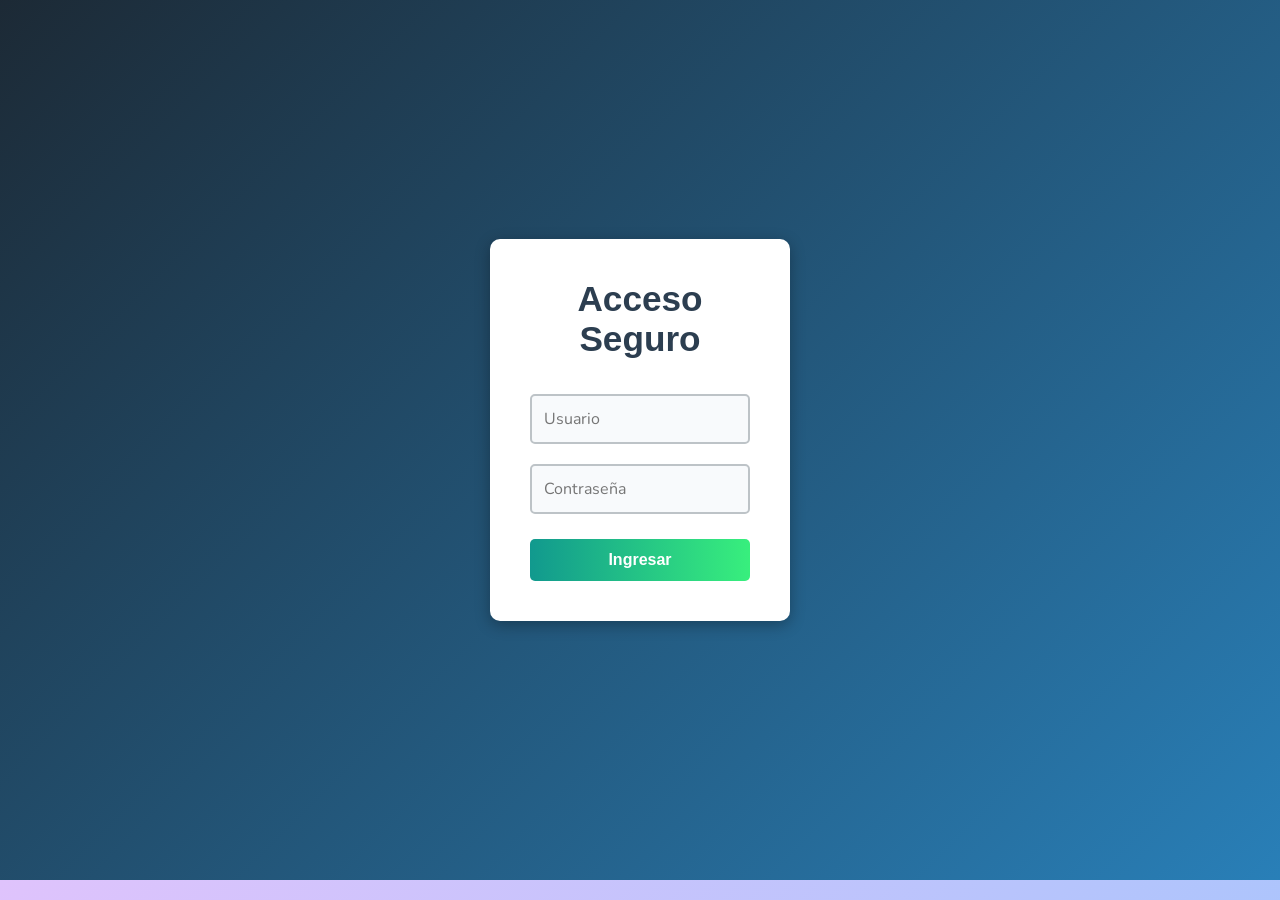
==== commit a802d467: "Revertir a diseño puro de PC sin modo celular" ====
--- a/admin.html
+++ b/admin.html
@@ -78,6 +78,7 @@
     </style>
 </head>
 <body>
+
 
     <div id="pantalla-login">
         <div class="caja-login">
--- a/estilos.css
+++ b/estilos.css
@@ -27,7 +27,7 @@
 .historial {
     display: flex;
     justify-content: center;
-    align-items: center; /* Alinea las bolas perfectamente al centro */
+    align-items: center;
     gap: 10px;
     margin: 20px auto;
     min-height: 60px;
@@ -48,13 +48,12 @@
     box-sizing: border-box;
 }
 
-/* AQUÍ ESTÁ EL CAMBIO: Bola más grande y con contorno blanco */
 .bola-historial.ultima-bola {
     background-color: #f1c40f; 
     color: #2c3e50;
-    transform: scale(1.35); /* Escala aumentada para que sea más grande */
-    border: 3px solid #ffffff; /* Contorno blanco grueso */
-    box-shadow: 0 4px 8px rgba(0,0,0,0.3), 0 0 15px rgba(241, 196, 15, 0.8); /* Sombra para que resalte el blanco */
+    transform: scale(1.35); 
+    border: 3px solid #ffffff; 
+    box-shadow: 0 4px 8px rgba(0,0,0,0.3), 0 0 15px rgba(241, 196, 15, 0.8); 
 }
 
 #tablero {
@@ -110,11 +109,30 @@
 }
 
 /* =========================================
-   MODO ADMIN: DISEÑO MODERNO
+   MODO ADMIN: DISEÑO MODERNO (RESTAURADO PARA PC)
 ========================================= */
-#pantalla-login { display: flex; flex-direction: column; align-items: center; justify-content: center; height: 100vh; margin: -20px; background: linear-gradient(135deg, #1c2833 0%, #2980b9 100%); }
-.caja-login { background: #ffffff; padding: 40px 30px; border-radius: 15px; box-shadow: 0 15px 35px rgba(0,0,0,0.3); text-align: center; width: 320px; }
-.caja-login h2 { color: #2c3e50; font-weight: 900; font-size: 2em; margin-top: 0; margin-bottom: 25px; }
+#pantalla-login { 
+    display: flex; 
+    flex-direction: column; 
+    align-items: center; 
+    justify-content: center; 
+    height: 100vh; 
+    margin: -20px; 
+    background: linear-gradient(135deg, #1c2833 0%, #2980b9 100%); 
+}
+
+.caja-login { 
+    background: #ffffff; 
+    padding: 50px 40px; 
+    border-radius: 15px; 
+    box-shadow: 0 15px 35px rgba(0,0,0,0.3); 
+    text-align: center; 
+    width: 100%; 
+    max-width: 450px;
+    box-sizing: border-box;
+}
+
+.caja-login h2 { color: #2c3e50; font-weight: 900; font-size: 2.2em; margin-top: 0; margin-bottom: 25px; }
 .caja-login input { width: 100%; padding: 15px; margin: 10px 0; border: 2px solid #e0e6ed; border-radius: 8px; box-sizing: border-box; font-size: 16px; font-family: 'Nunito', sans-serif; background-color: #f8fafc; }
 .caja-login button { width: 100%; padding: 15px; background: linear-gradient(to right, #11998e, #38ef7d); color: white; border: none; border-radius: 8px; font-weight: 800; font-size: 18px; cursor: pointer; margin-top: 20px; }
 
